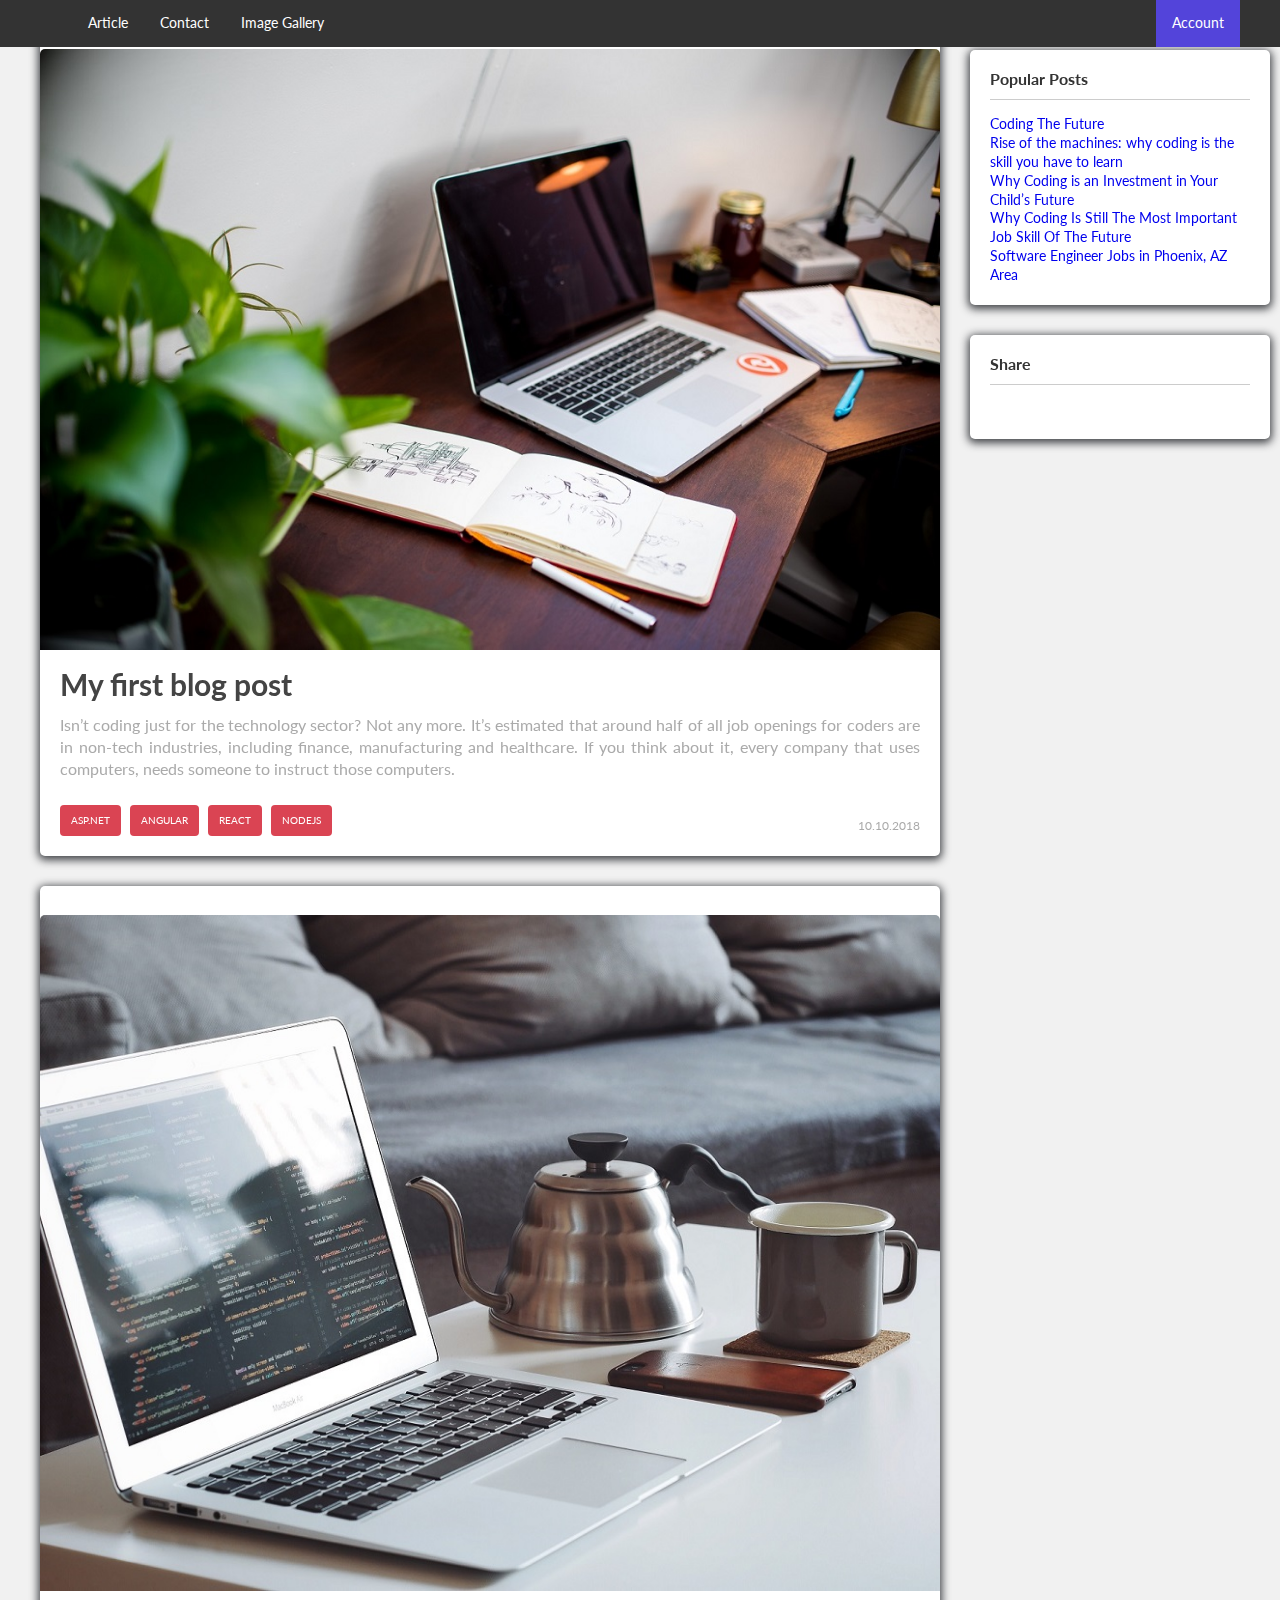
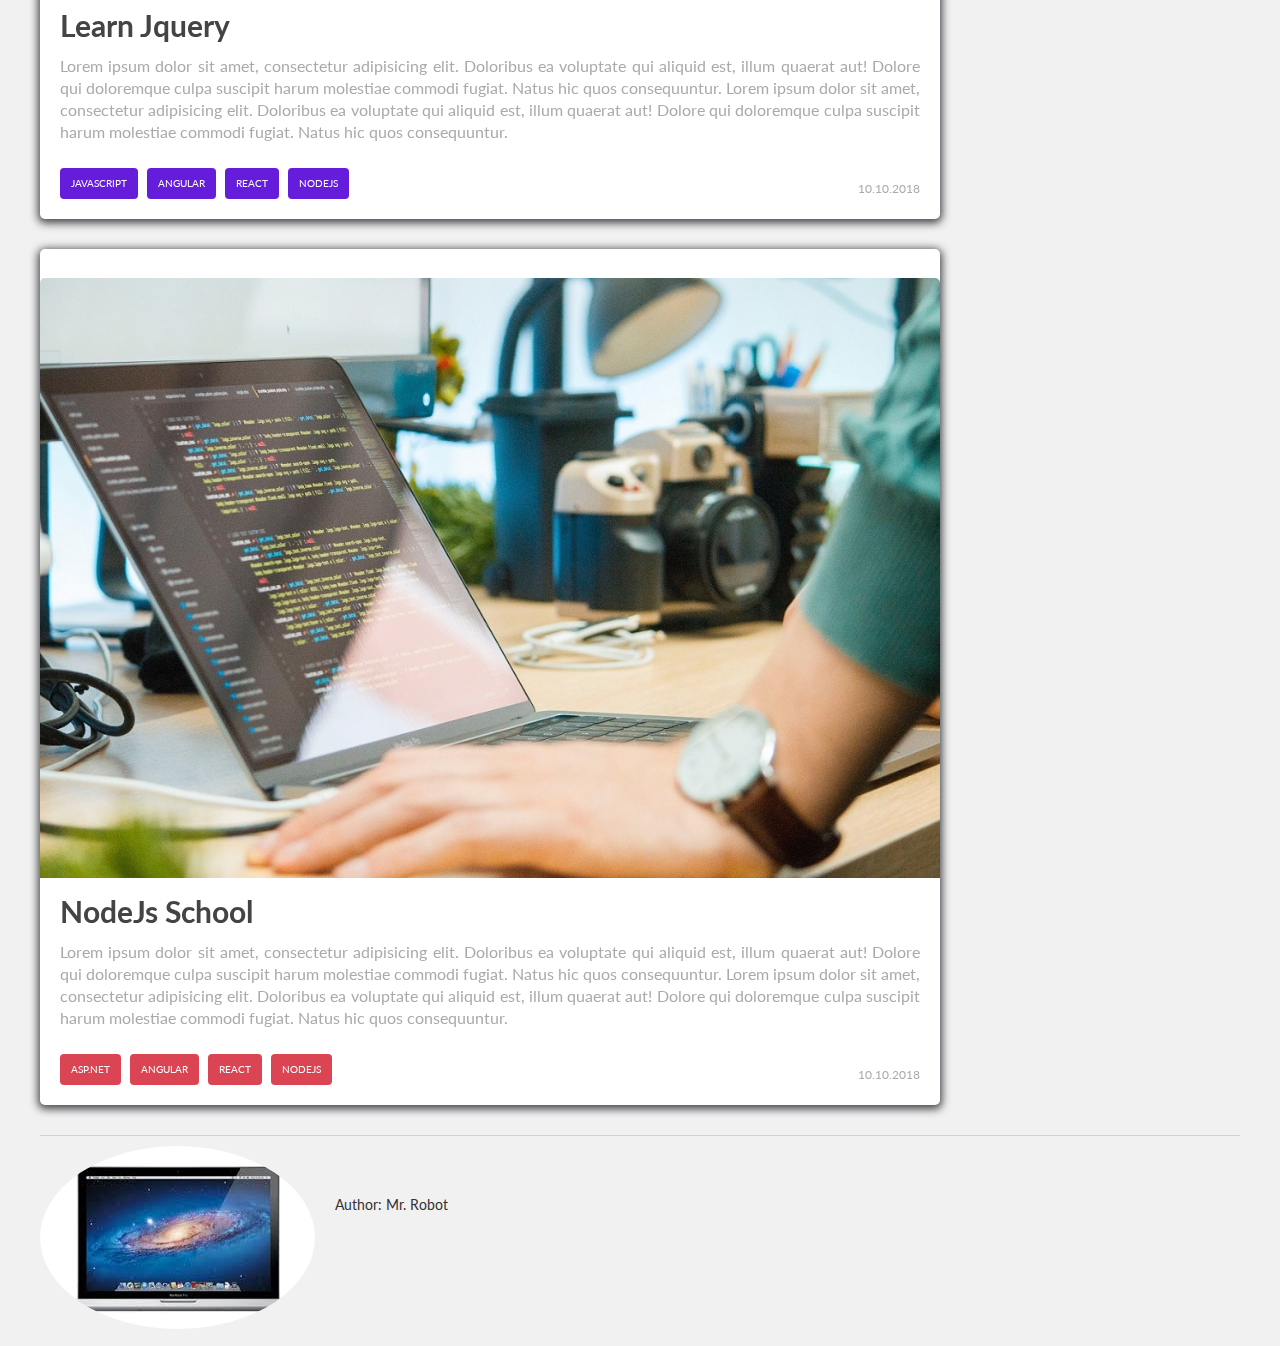
==== index.html @ 885dd1a3 "akblog" ====
<!DOCTYPE html>
<html lang="en">

<head>
	<meta charset="UTF-8">
	<title>Blog</title>
	<link href="https://fonts.googleapis.com/css?family=Lato" rel="stylesheet">
	<link rel="stylesheet" href="https://use.fontawesome.com/releases/v5.0.13/css/all.css" integrity="sha384-DNOHZ68U8hZfKXOrtjWvjxusGo9WQnrNx2sqG0tfsghAvtVlRW3tvkXWZh58N9jp" crossorigin="anonymous">
	<link rel="stylesheet" href="style.css">
	
</head>

<body>
	<div id="nav">
		<div class="container">
			<ul>
				<li><a href=""><i class="fas fa-home"></i></a></li>
                
            
				<li><a href="#">Article</a></li>
				<li><a href="contact/index.html" target="_blank">Contact </a></li>
                
                <li><a href="myimage-gallery/index.html" target="_blank" class="opl">Image Gallery</a></li>
				
                <li style="float: right;"><a href="" class="active">Account</a></li>
			</ul>
		</div>
	</div>
	<div class="container mt20">

		<div id="blog-post-container">
			<div class="blog-post box">
					<img src="img/1.jpg">
				<div class="blog-post-body p20">
					
					<h2 class="blog-title">
						<a href="#">My first blog post</a></h2>
					<p class="date">10.10.2018</p>
					
					<p class="blog-text">
						Isn’t coding just for the technology sector?

						Not any more. It’s estimated that around half of all job openings for coders are in non-tech industries, including finance, manufacturing and healthcare. If you think about it, every company that uses computers, needs someone to instruct those computers.
					</p>
	
					<ul class="tags">
						<li><a href="https://www.w3schools.com/asp/" target="_blank" class="tag btn">Asp.net</a></li>
						<li><a href="https://www.w3schools.com/angular/" target="_blank" class="tag btn">Angular</a></li>
						<li><a href="https://www.w3schools.com/react/" target="_blank" class="tag btn">React</a></li>
						<li><a href="https://www.w3schools.com/nodejs/" target="_blank" class="tag btn">NodeJs</a></li>
					</ul>

				</div>
				


			</div>

			<div class="blog-post box">
					<img src="img/2.jpg">
				<div class="blog-post-body p20">
					
					<h2 class="blog-title">
						<a href="https://learn.jquery.com/">Learn Jquery</a></h2>
					<p class="date">10.10.2018</p>
					
					<p class="blog-text">
						Lorem ipsum dolor sit amet, consectetur adipisicing elit. Doloribus ea voluptate qui aliquid est, illum quaerat aut! Dolore qui doloremque culpa suscipit harum molestiae commodi fugiat. Natus hic quos consequuntur.
						Lorem ipsum dolor sit amet, consectetur adipisicing elit. Doloribus ea voluptate qui aliquid est, illum quaerat aut! Dolore qui doloremque culpa suscipit harum molestiae commodi fugiat. Natus hic quos consequuntur.
					</p>
	
					<ul class="tags">
						<li><a href="https://www.w3schools.com/js/" target="_blank" class="tag btn1">JavaScript</a></li>
						<li><a href="https://www.w3schools.com/angular/" target="_blank" class="tag btn1">Angular</a></li>
						<li><a href="https://www.w3schools.com/react/" target="_blank" class="tag btn1">React</a></li>
						<li><a href="https://www.w3schools.com/nodejs/" target="_blank" class="tag btn1">NodeJs</a></li>
					</ul>

				</div>
				


			</div>
			<div class="blog-post box">
					<img src="img/3.jpg">
				<div class="blog-post-body p20">
					
					<h2 class="blog-title">
						<a href="https://nodejs.org/en/docs/">NodeJs School</a></h2>
					<p class="date">10.10.2018</p>
					
					<p class="blog-text">
						Lorem ipsum dolor sit amet, consectetur adipisicing elit. Doloribus ea voluptate qui aliquid est, illum quaerat aut! Dolore qui doloremque culpa suscipit harum molestiae commodi fugiat. Natus hic quos consequuntur.
						Lorem ipsum dolor sit amet, consectetur adipisicing elit. Doloribus ea voluptate qui aliquid est, illum quaerat aut! Dolore qui doloremque culpa suscipit harum molestiae commodi fugiat. Natus hic quos consequuntur.
					</p>
	
					<ul class="tags">
						<li><a href="" class="tag btn">Asp.net</a></li>
						<li><a href="" class="tag btn">Angular</a></li>
						<li><a href="" class="tag btn">React</a></li>
						<li><a href="" class="tag btn">NodeJs</a></li>
					</ul>

				</div>
				


			</div>

		</div>

		<div id="other-posts">
			<div id="inner-other-posts" class="box p20 card-4">
			
				<h3 class="header ">Popular Posts</h4>
			
				<ul>
					<li>
						<i class="fas fa-angle-double-right"></i>
						<a href="https://www.forbes.com/sites/forbestechcouncil/2018/09/06/coding-the-future/#44c516e85edd" target="_blank" class="opl">Coding The Future
						</a> 
					</li>
					<li>
						<i class="fas fa-angle-double-right"></i>
						<a href="https://www.theguardian.com/new-faces-of-tech/2018/oct/25/rise-of-the-machines-why-coding-is-the-skill-you-have-to-learn" target="_blank" class="opl">Rise of the machines: why coding is the skill you have to learn</a> 
					</li>
					<li>
						<i class="fas fa-angle-double-right"></i>
						<a href="https://www.tynker.com/blog/articles/ideas-and-tips/coding-at-home/why-coding-is-an-investment-in-your-childs-future/" target="_blank" class="opl">Why Coding is an Investment in Your Child’s Future</a> 
					</li>
					<li>
						<i class="fas fa-angle-double-right"></i>
						<a href="https://www.fastcompany.com/3060883/why-coding-is-the-job-skill-of-the-future-for-everyone" target="_blank" class="opl">Why Coding Is Still The Most Important Job Skill Of The Future</a> 
					</li>
					<li>
						<i class="fas fa-angle-double-right"></i>
						<a href="https://www.indeed.com/q-Software-Engineer-l-Arizona-jobs.html#" target="_blank" class="opl">Software Engineer Jobs in Phoenix, AZ Area</a> 
					</li>
                    
     
				</ul>	

			</div>
			
			<div id="share" class="box p20 card-5">
				
				<h3 class="header">Share</h3>
				
				<a href="https://www.facebook.com/ " target="_blank">
					<i class="fab fa-facebook fa-3x"></i>
				</a>
				<a href="https://twitter.com/" target="_blank">
					<i class="fab fa-twitter-square fa-3x"></i> 
				</a>
				<a href="https://www.youtube.com/" target="_blank">
					<i class="fab fa-youtube-square fa-3x"></i>
				</a>
				<a href="#" target="_blank">
					<i class="fab fa-instagram fa-3x"></i>
				</a>
				
				
			</div>
		</div>

		<div style="clear: both;"></div>

		<div id="author-box">
			<img src="img/author.png" alt="">
			<p class="author-text">	
				Author: Mr. Robot
			</p>
		</div>

	</div>

	<div id="nav">
		<div class="container">
			<ul>
				<li><a href=""><i class="fas fa-home"></i></a></li>
				<li><a href="">Article</a></li>
				<li><a href="">Contact</a></li>
                
                <li><a href="myimage-gallery/index.html" target="_blank" class="opl">Image Gallery</a></li>
				
                <li style="float: right;"><a href="" class="active">Account</a></li>
			</ul>
		</div>
	</div>

</body>

</html>
---- style.css ----
* {
	margin: 0;
	padding: 0;
	box-sizing: border-box;
}

body {
	font-family: 'Lato', sans-serif;
	font-size: 14px;
	color: #333;
	line-height: 135%;
	background: #f1f1f1;
}

h2 {
	font-size: 30px;
	margin-bottom: 20px;
	font-weight: 500;
}

.container {
	width: 1200px;
	margin: 0 auto;
}



#blog-post-container {
	width: 75%;
	float: left;
}

#other-posts {
    width: 25%;
    float: left;
    padding-left: 20px;
    padding-top: 30px;
    position: fixed;
    right: 10px;
}

#author-box {}

.box {
	background: white;
	margin-bottom: 30px;
	border-radius: 5px;
	border-bottom-left-radius: 5px;
	border-bottom-right-radius: 5px;
	box-shadow: 0 2px 8px 2px rgba(20, 23, 28, 0.8);
	
}
.p20{
	padding: 20px;
}
.mt20{
	margin-top: 20px;
}
.blog-post {
	position: relative;
    padding-top: 29px;
}

.blog-post img {
	height: 60%;
	width: 100%;
	border-top-right-radius: 5px;
	border-top-left-radius: 5px;
	transition: opacity 0.3s linear;
}
.blog-post img:hover {
	opacity: 0.8;
	cursor: pointer;
}

.blog-title{
	font-weight: 700;
}
.blog-title a{
	color:#444;
	text-decoration: none;
	transition:all 0.5s;
}
.blog-title a:hover{
	color:#DA4453;
	
}

.date {
	position: absolute;
	right: 20px;
	bottom: 20px;
	color: #aaa;
	font-size: 12px;
}

.blog-text {
	margin-top: 15px;
	margin-bottom: 15px;
	font-size: 16px;
	color: #aaa;
	line-height: 22px;
	text-align: justify;
}

.tags li {
	list-style: none;
	display: inline;
	margin-right: 5px;
}

.tags li a {
	text-decoration: none;
}

#author-box {
	border-top: 1px solid RGB(0, 0, 0, .125);
	padding-top: 10px;
    margin-bottom: 200px;
}


#author-box img {
	border-radius: 50%;
	float: left;
}

.author-text {
	float: left;
	margin-top: 50px;
	margin-left: 20px;
}

#share a{
	color:gray;
	text-decoration: none;
	margin-right: 12px;
	opacity: 0.9;
}

#share a:hover{
	opacity: 0.6;
	color:rgb(19, 32, 204);
}

li{
	list-style: none;
}
.tags ul{
	list-style-type: none;	
}

.tags ul li{
	margin-bottom: 10px;
}

.header{
	margin-bottom: 15px;
	padding-bottom: 10px;
	border-bottom: 1px solid rgb(0,0,0,0.2);
}

.tag{
	
	display: inline-block;
	padding-left: 8px;
	padding-right: 8px;
	text-align: center;
	border-radius: 3px;
}
.btn{
	font-size: 10px;
	display: inline-block;
	padding: 5px 10px;
	margin-top: 10px;
	border-radius: 4px;
	color:#fff;
	background-color: #DA4453;
	text-transform: uppercase;
	cursor: pointer;
	border: 1px solid transparent;
	transition: background-color 0.5s linear;
}
.btn:hover{
	background-color: #5b3ca1;
	border-color:#363636;
}

.btn1{
	width: auto;
	font-size: 10px;
	display: inline-block;
	padding: 5px 10px;
	margin-top: 10px;
	border-radius: 4px;
	color:#fff;
	background-color: rgb(102, 29, 219);
	text-transform: uppercase;
	cursor: pointer;
	border: 1px solid transparent;
	transition: background-color 0.5s linear;
}
.btn1:hover{
	background-color: white;
	border-color:rgb(102, 29, 219);
	color:rgb(102, 29, 219);
	width: 10%;
	font-weight: bold;
}

.card-4{
			
}

.card-4:hover{
	-webkit-box-shadow: 10px 10px;
	-mox-box-shadow: 10px 10px;
	box-shadow: 10px 10px 20px 2px rgba(197, 176, 56, 0.6);
}

.card-5{
			
}

.card-5:hover{
	-webkit-box-shadow: 10px 10px;
	-mox-box-shadow: 10px 10px;
	box-shadow: 10px 10px 20px 2px rgba(95, 174, 238, 0.6);
}
.opl{
	text-decoration: none;
}

.opl:hover{
	text-decoration: none;
	color: red;
}
/* Nav Bar Style*/
#nav{
	background-color: #333;
    width: 100%;
    overflow: hidden;
    position: fixed;
    top: 0;
    
}

#nav ul{
	list-style-type: none;
	overflow:hidden;
}
#nav li{
	float: left;
}

#nav li a {
	display: inline-block;
	color: white;
	text-align: center;
	padding: 14px 16px;
	text-decoration: none;
	transition: background-color 0.3s linear;
}

#nav li a:hover {
	background-color: rgb(226, 59, 59);
	color: white;

}
.active{
	background-color: rgb(83, 68, 218);
}
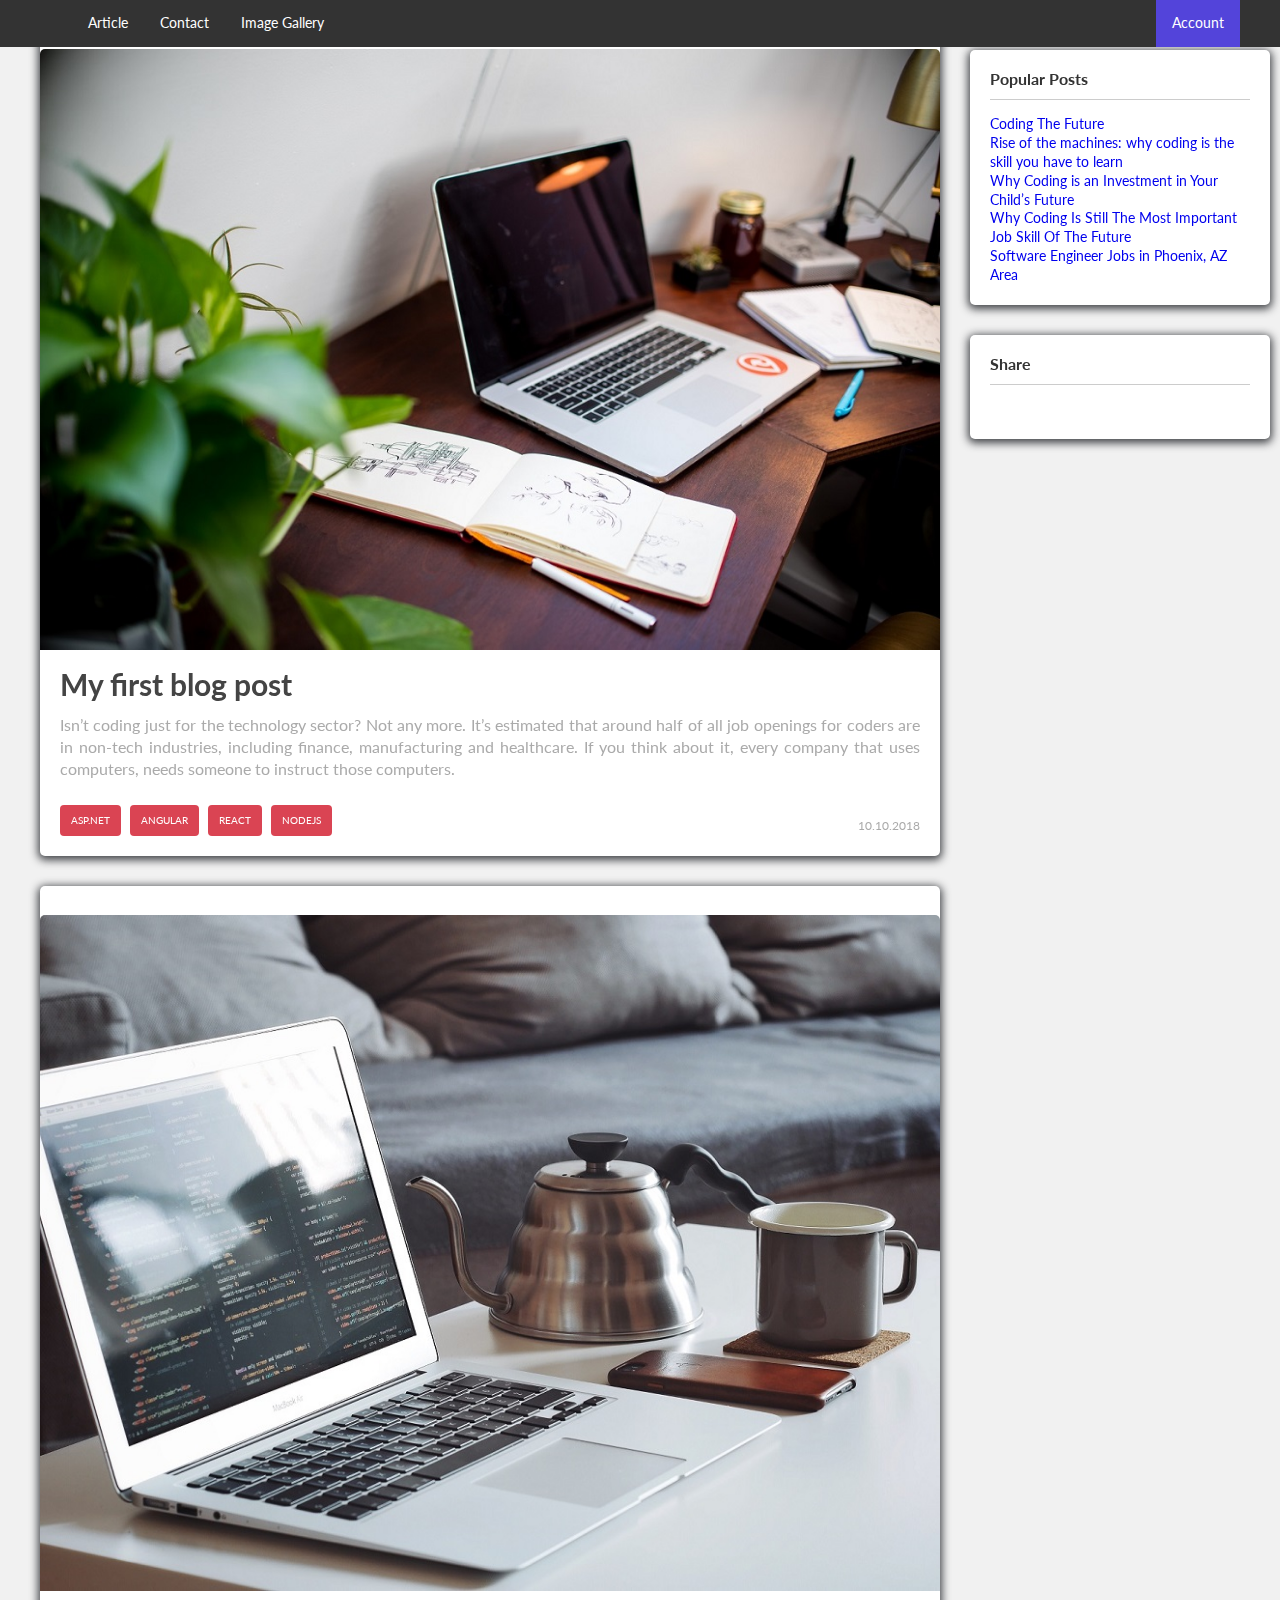
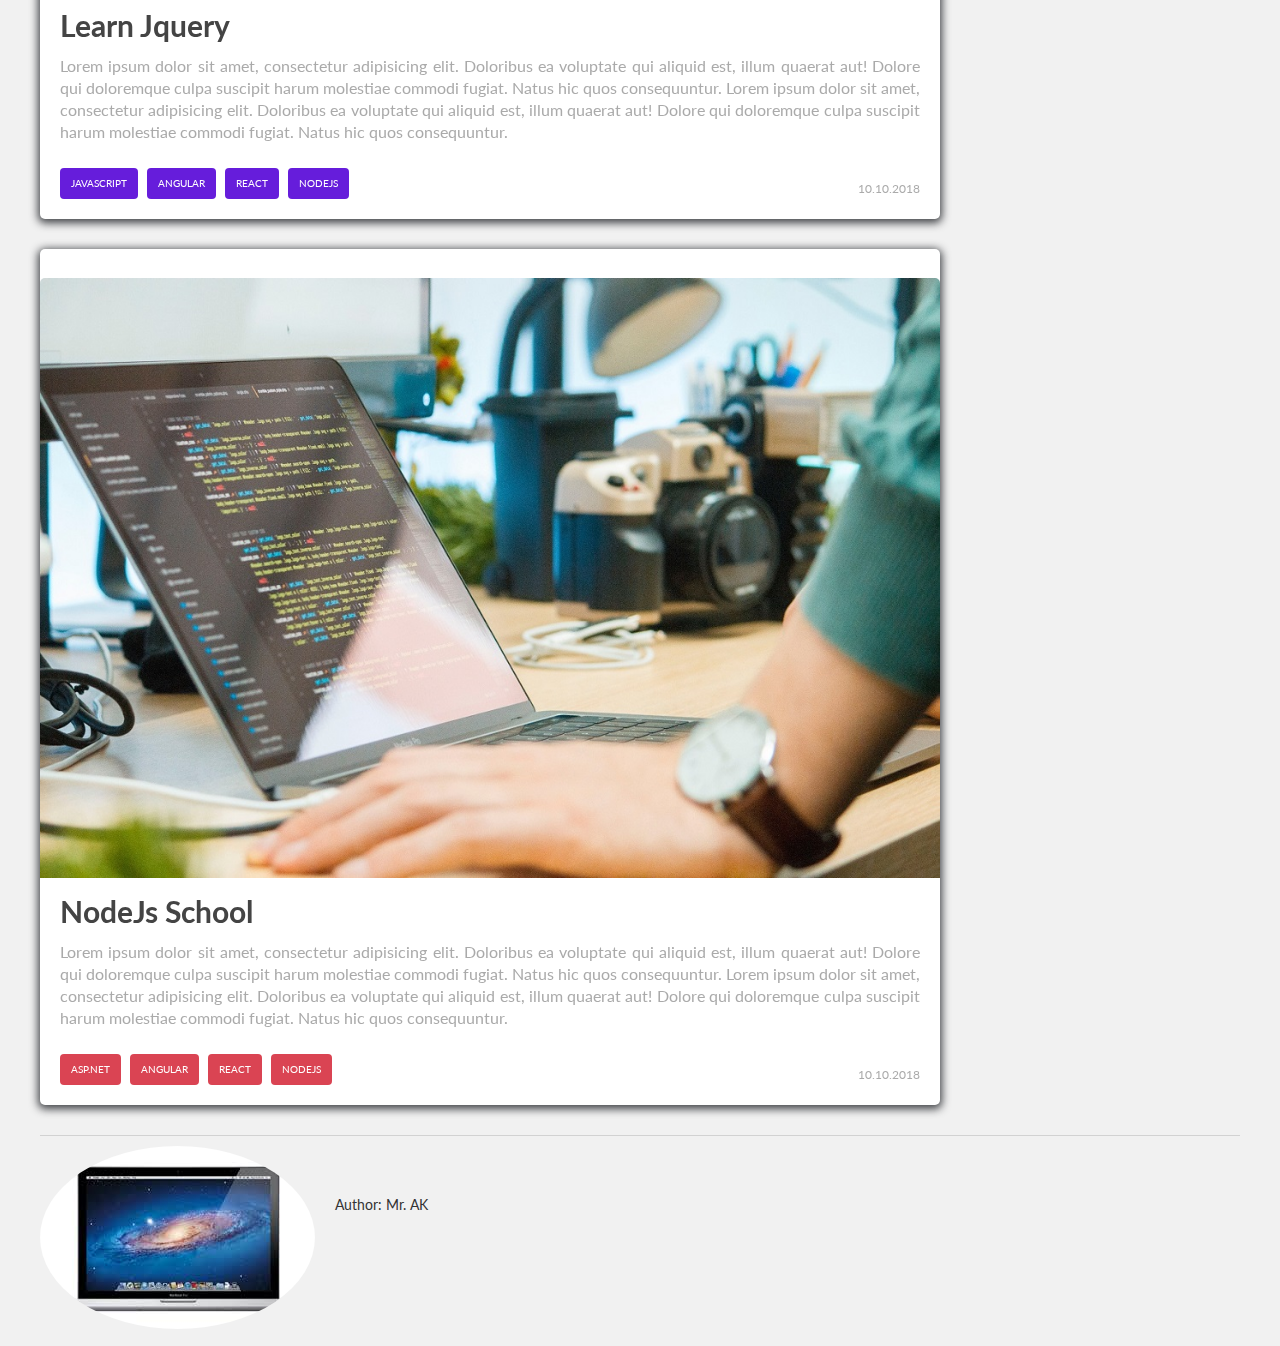
==== commit 246face5: "Update index.html" ====
--- a/index.html
+++ b/index.html
@@ -18,8 +18,8 @@
                 
             
 				<li><a href="#">Article</a></li>
-				<li><a href="contact/index.html" target="_blank">Contact </a></li>
-                
+				<li><a href="contact.html" target="_blank" class="opl">Contact </a></li>
+                <li><a href="contact/index.html" target="_blank" class="opl">Contact Us</a></li>
                 <li><a href="myimage-gallery/index.html" target="_blank" class="opl">Image Gallery</a></li>
 				
                 <li style="float: right;"><a href="" class="active">Account</a></li>
@@ -168,7 +168,7 @@
 		<div id="author-box">
 			<img src="img/author.png" alt="">
 			<p class="author-text">	
-				Author: Mr. Robot
+				Author: Mr. AK
 			</p>
 		</div>
 
